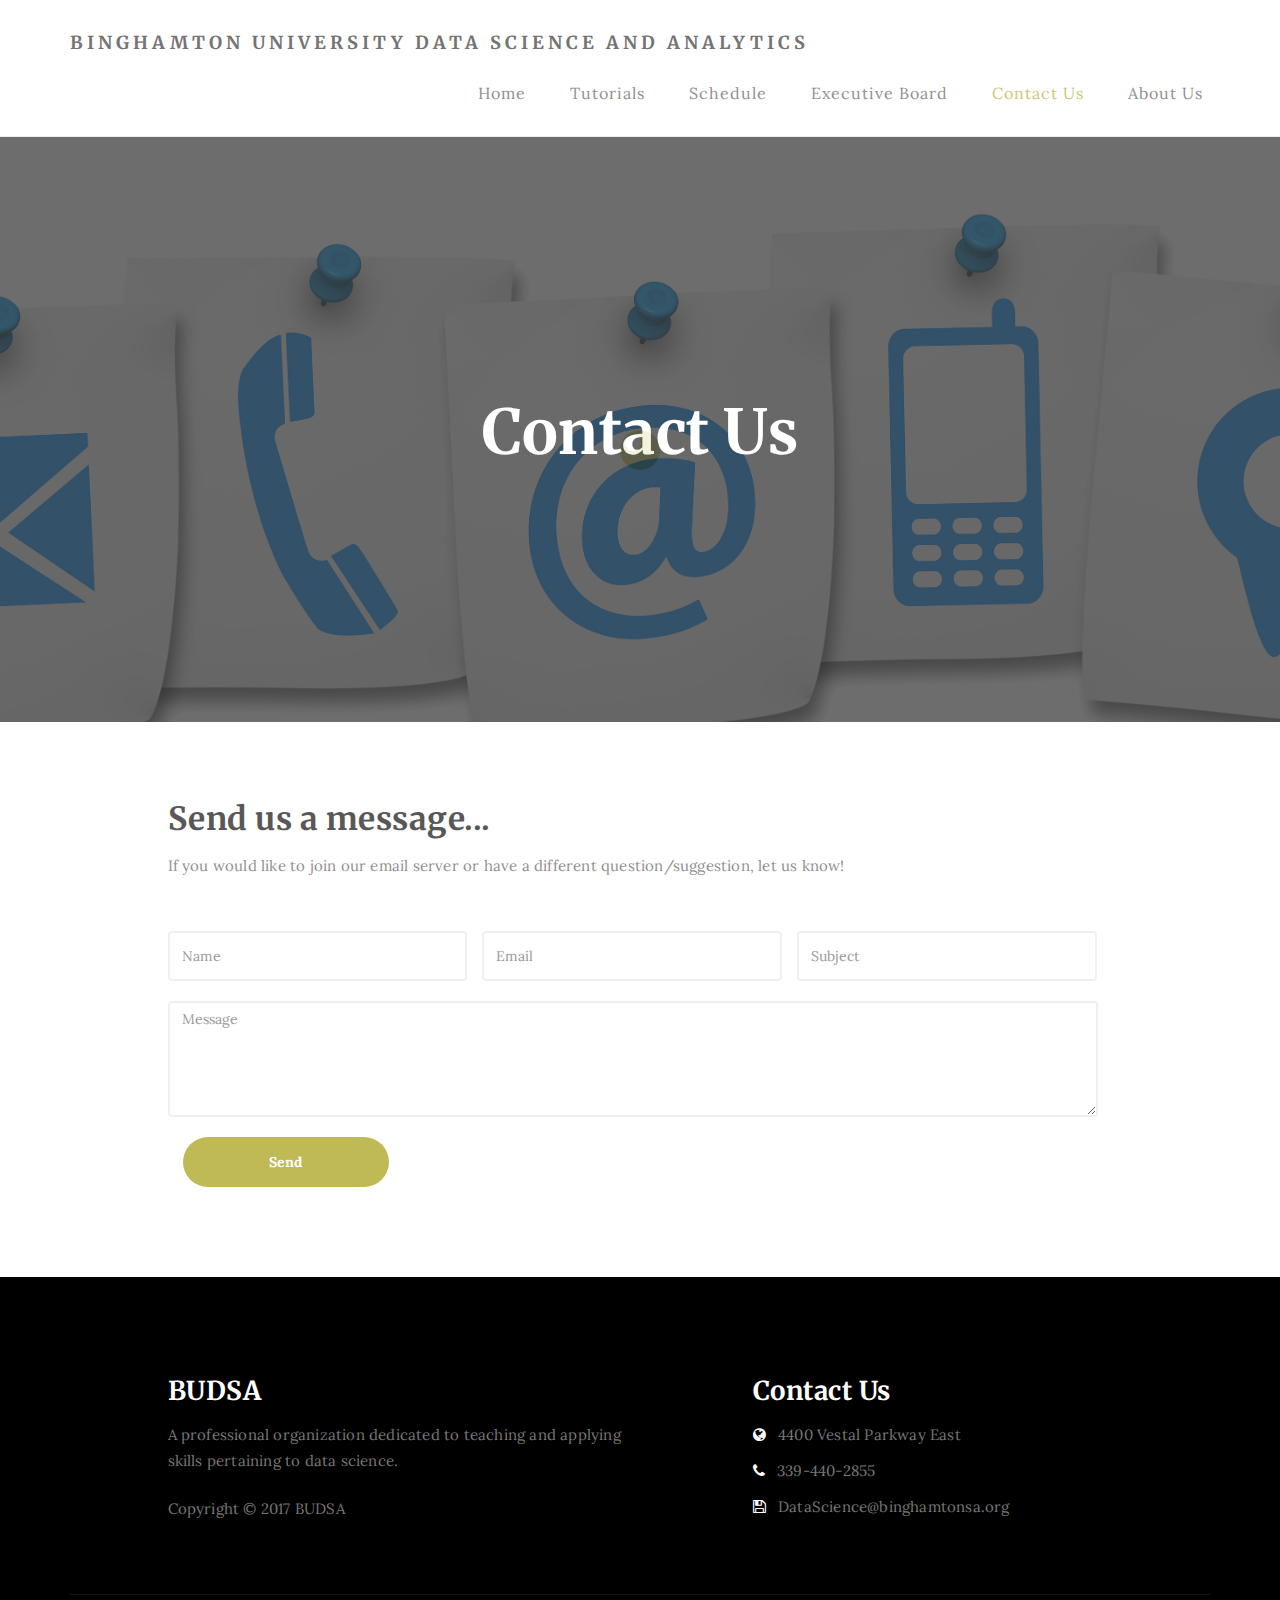
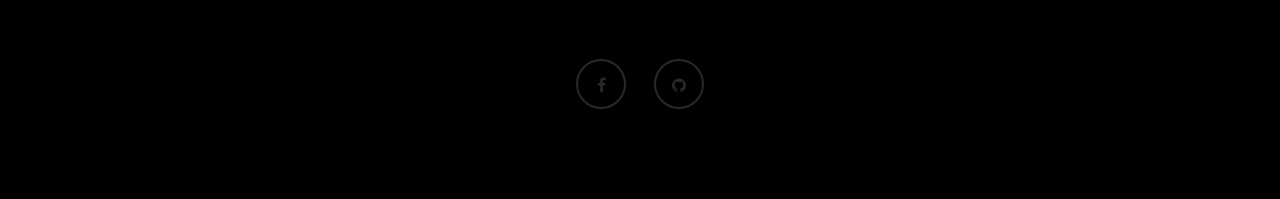
==== contact.html @ e764570f "Website" ====
<!DOCTYPE html>
<html lang="en">
<head>

<meta charset="UTF-8">
<meta http-equiv="X-UA-Compatible" content="IE=Edge">
<meta name="description" content="">
<meta name="keywords" content="">
<meta name="author" content="">
<meta name="viewport" content="width=device-width, initial-scale=1, maximum-scale=1">

<title>Neuron Template - Contact</title>
<!--

Template 2085 Neuron

http://www.tooplate.com/view/2085-neuron

-->
<link rel="stylesheet" href="css/bootstrap.min.css">
<link rel="stylesheet" href="css/font-awesome.min.css">

<!-- Main css -->
<link rel="stylesheet" href="css/style.css">
<link href="https://fonts.googleapis.com/css?family=Lora|Merriweather:300,400" rel="stylesheet">

</head>
<body>

<!-- PRE LOADER -->

<div class="preloader">
     <div class="sk-spinner sk-spinner-wordpress">
          <span class="sk-inner-circle"></span>
     </div>
</div>

<!-- Navigation section  -->


<div class="navbar navbar-default navbar-static-top" role="navigation">
     <div class="container">

          <div class="navbar-header">
               <button class="navbar-toggle" data-toggle="collapse" data-target=".navbar-collapse">
                    <span class="icon icon-bar"></span>
                    <span class="icon icon-bar"></span>
                    <span class="icon icon-bar"></span>
               </button>
               <a href="index.html" class="navbar-brand">Binghamton University Data Science and Analytics</a>
          </div>
          <div class="collapse navbar-collapse">
               <ul class="nav navbar-nav navbar-right">
                    <li><a href="index.html">Home</a></li>
                    <li><a href="tutorials.html">Tutorials</a></li>
                    <li><a href="schedule.html">Schedule</a></li>
                    <li><a href="eboard.html">Executive Board</a></li>
                    <li class = "active"><a href="contact.html">Contact Us</a></li>
                    <li><a href="about.html">About Us</a></li>
               </ul>
          </div>

  </div>
</div>

<!-- Home Section -->

<section id="home" class="main-contact parallax-section">
     <div class="overlay"></div>
     <div class="container">
          <div class="row">

               <div class="col-md-12 col-sm-12">
                    <h1>Contact Us</h1>
               </div>

          </div>
     </div>
</section>

<!-- Contact Section -->

<section id="contact">
     <div class="container">
          <div class="row">

               <div class="col-md-offset-1 col-md-10 col-sm-12">
                    <h2>Send us a message...</h2>
                    <p>If you would like to join our email server or have a different question/suggestion, let us know!</p>

                    <form action="contactForm.php" method="post">
                         <div class="col-md-4 col-sm-4">
                              <input name="name" type="text" class="form-control" id="name" placeholder="Name">
                         </div>
                         <div class="col-md-4 col-sm-4">
                              <input name="email" type="email" class="form-control" id="email" placeholder="Email">
                      	 </div>
                         <div class="col-md-4 col-sm-4">
                              <input name="subject" type="text" class="form-control" id="subject" placeholder="Subject">
                      	 </div>
                         <div class="col-md-12 col-sm-12">
                              <textarea name="message" rows="5" class="form-control" id="message" placeholder="Message"></textarea>
                         </div>
                         <div class="col-md-3 col-sm-6">
                              <input name="submit" type="submit" class="form-control" id="submit" value="Send">
                         </div>
                    </form>
               </div>

          </div>
     </div>
</section>

<!-- Footer Section -->
<footer>
     <div class="container">
          <div class="row">

               <div class="col-md-5 col-md-offset-1 col-sm-6">
                    <h3>BUDSA</h3>
                    <p>A professional organization dedicated to teaching and applying skills pertaining to data science.</p>
                    <div class="footer-copyright">
                         <p>Copyright &copy; 2017 BUDSA</p>
                    </div>
               </div>

               <div class="col-md-4 col-md-offset-1 col-sm-6">
                    <h3>Contact Us</h3>
                    <p><i class="fa fa-globe"></i> 4400 Vestal Parkway East</p>
                    <p><i class="fa fa-phone"></i> 339-440-2855</p>
                    <p><i class="fa fa-save"></i> DataScience@binghamtonsa.org</p>
               </div>

               <div class="clearfix col-md-12 col-sm-12">
                    <hr>
               </div>

               <div class="col-md-12 col-sm-12">
                    <ul class="social-icon">
                         <li><a href="https://www.facebook.com/BingDSA/" class="fa fa-facebook"></a></li>
                         <li><a href="https://github.com/budatascienceandanalytics" class="fa fa-github"></a></li>
                    </ul>
               </div>

          </div>
     </div>
</footer>

<!-- Back top -->
<a href="#back-top" class="go-top"><i class="fa fa-angle-up"></i></a>

<!-- SCRIPTS -->

<script src="js/jquery.js"></script>
<script src="js/bootstrap.min.js"></script>
<script src="js/jquery.parallax.js"></script>
<script src="js/custom.js"></script>

</body>
</html>
---- css/style.css ----
/*

Template 2085 Neuron

http://www.tooplate.com/view/2085-neuron

*/

body {
		background: #ffffff;
    font-family: 'Lora', serif;
    font-style: normal;
		font-weight: 300;
    overflow-x: hidden;
}


/*---------------------------------------
    Typorgraphy
-----------------------------------------*/

h1,h2,h3,h4,h5,h6 {
  font-family: 'Merriweather', serif;
  font-style: normal;
  font-weight: bold;
  letter-spacing: 0.5px;
}

h1 {
    font-size: 62px;
    padding-bottom: 14px;
    margin-bottom: 0px;
}

h2 {
  font-size: 32px;
}

h2,h3 {
  padding-bottom: 6px;
}

h3 {
  font-size: 26px;
}

h4 {
  color: #666;
  font-size: 12px;
  font-weight: normal;
  letter-spacing: 2px;
}

p {
    color: #777;
    font-size: 15px;
    font-weight: 300;
    line-height: 26px;
    letter-spacing: 0.2px;
}

.btn-success:focus {
  background-color: #000;
  border-color: transparent;
}


/*---------------------------------------
    General
-----------------------------------------*/

html{
  -webkit-font-smoothing: antialiased;
}

a {
  color: #4d638c;
  -webkit-transition: 0.5s;
  -o-transition: 0.5s;
  transition: 0.5s;
  text-decoration: none !important;
}
a:hover, a:active, a:focus {
  color: #4d638c;
  outline: none;
}

* {
  -webkit-box-sizing: border-box;
  -moz-box-sizing: border-box;
  box-sizing: border-box;
}

*:before,
*:after {
  -webkit-box-sizing: border-box;
  -moz-box-sizing: border-box;
  box-sizing: border-box;
}

#about,
#gallery,
#contact,
#blog,
#blog-single-post {
  padding-top: 60px;
  padding-bottom: 80px;
}

.main-about,
.main-single-post,
.main-gallery,
.main-contact,
.main-tutorials,
.main-eboard {
  height: 65vh;
}

.overlay {
  background: rgba(0,0,0,0.7 );
  width: 100%;
  height: 100vh;
  position: absolute;
  top: 0;
  left: 0;
  right: 0;
  bottom: 0;
}

.parallax-section {
  background-attachment: fixed !important;
  background-size: cover !important;
  overflow: hidden;
}


/*---------------------------------------
    Preloader section
-----------------------------------------*/

.preloader {
  position: fixed;
  top: 0;
  left: 0;
  width: 100%;
  height: 100%;
  z-index: 99999;
  display: flex;
  flex-flow: row nowrap;
  justify-content: center;
  align-items: center;
  background: none repeat scroll 0 0 #ffffff;
}

.sk-spinner-wordpress.sk-spinner {
  background-color: #bfba55;
  width: 40px;
  height: 40px;
  border-radius: 40px;
  position: relative;
  -webkit-animation: sk-innerCircle 1s linear infinite;
  animation: sk-innerCircle 1s linear infinite;
}

.sk-spinner-wordpress .sk-inner-circle {
  display: block;
  background-color: #ffffff;
  width: 16px;
  height: 16px;
  position: absolute;
  border-radius: 8px;
  top: 5px;
  left: 5px;
}

@-webkit-keyframes sk-innerCircle {
  0% {
    -webkit-transform: rotate(0);
            transform: rotate(0); }

  100% {
    -webkit-transform: rotate(360deg);
            transform: rotate(360deg); } }

@keyframes sk-innerCircle {
  0% {
    -webkit-transform: rotate(0);
            transform: rotate(0); }

  100% {
    -webkit-transform: rotate(360deg);
            transform: rotate(360deg); } }



/*---------------------------------------
    Main Navigation
-----------------------------------------*/

.navbar-default {
    background: #ffffff;
    margin: 0 !important;
    padding: 18px 0;
}

.navbar-default .navbar-brand {
  color: #555;
  font-family: 'Merriweather', serif;
  font-weight: bold;
  text-transform: uppercase;
  letter-spacing: 4px;
  margin: 0;
}

.navbar-default .navbar-nav li a {
    color: #777;
    font-size: 16px;
    letter-spacing: 1px;
    -webkit-transition: all 0.4s ease-in-out;
    transition: all 0.4s ease-in-out;
    padding-right: 22px;
    padding-left: 22px;
}

.navbar-default .navbar-nav > li a:hover {
    color: #bfba55 !important;
}

.navbar-default .navbar-nav > li > a:hover,
.navbar-default .navbar-nav > li > a:focus {
    color: #606066;
    background-color: transparent;
}

.navbar-default .navbar-nav li a:hover,
 .navbar-default .navbar-nav .active > a {
    color: #bfba55;
  }

.navbar-default .navbar-nav > .active > a,
.navbar-default .navbar-nav > .active > a:hover,
.navbar-default .navbar-nav > .active > a:focus {
    color: #bfba55;
    background-color: transparent;
}

.navbar-default .navbar-toggle {
     border: none;
     padding-top: 10px;
  }

.navbar-default .navbar-toggle .icon-bar {
    background: #bfba55;
    border-color: transparent;
  }

.navbar-default .navbar-toggle:hover,
.navbar-default .navbar-toggle:focus {
  background-color: transparent;
}



/*---------------------------------------
    Home section
-----------------------------------------*/

#home {
    background-size: cover;
    background-position: center center;
    color: #ffffff;
    display: -webkit-box;
    display: -webkit-flex;
     display: -ms-flexbox;
    display: flex;
    -webkit-box-align: center;
    -webkit-align-items: center;
    -ms-flex-align: center;
     align-items: center;
    position: relative;
    text-align: center;
}

.main-home {
  background: url('../images/home-bg.jpg') no-repeat;
  height: 100vh;
}

.main-about {
  background: url('../images/about-bg.jpg') no-repeat;
}

.main-single-post {
  background: url('../images/single-post-bg.jpg') no-repeat;
}

.main-gallery {
  background: url('../images/gallery-bg.jpg') no-repeat;
}

.main-contact {
  background: url('../images/contact-bg.jpg') no-repeat;
}

.main-eboard {
	background: url('../images/leaders.jpg') no-repeat;
}

.main-tutorials{
	background: url('../images/teach.jpg') no-repeat;
}

#particles-js {
  position: absolute;
  width: 100%;
  height: 100vh;
  top: 0;
  left: 0;
}

#home h4 {
  color: #bfba55;
}

#home .btn {
  background: #ffffff;
  border: 2px solid #ffffff;
  border-radius: 100px;
  color: #444;
  font-family: 'Merriweather', serif;
  font-size: 10px;
  font-weight: bold;
  letter-spacing: 2px;
  text-transform: uppercase;
  padding: 13px 22px;
  margin-top: 42px;
  transition: all 0.4s ease-in-out;
}

#home .btn:hover {
  background: transparent;
  border-color: #ffffff;
  color: #ffffff;
}



/*---------------------------------------
   About section
-----------------------------------------*/

#about .col-md-6 {
  padding-top: 22px;
  padding-bottom: 32px;
}

#about .col-md-6 img {
  padding: 22px 0px 22px 22px;
}

#about .col-md-4 {
  padding-bottom: 32px;
}

#about .col-md-4 img {
  padding-top: 12px;
}



/*---------------------------------------
   Gallery section
-----------------------------------------*/

#gallery span {
  display: block;
  padding-bottom: 32px;
}

#gallery .col-md-6 {
  padding-left: 0px;
  padding-right: 0px;
}

#gallery .gallery-thumb {
  background-color: #ffffff;
  box-shadow: 0px 1px 2px 0px rgba(90, 91, 95, 0.15);
  cursor: pointer;
  display: block;
  position: relative;
  top: 0px;
  transition: all 0.4s ease-in-out;
}

#gallery .gallery-thumb:hover {
  box-shadow: 0px 16px 22px 0px rgba(90, 91, 95, 0.3);
  top: -5px;
}

#gallery .gallery-thumb img {
  width: 100%;
}

#gallery .col-md-12 p {
  padding-top: 22px;
  text-align: center;
}



/*---------------------------------------
   Contact section
-----------------------------------------*/

#contact .col-md-4 {
  padding-left: 0px;
}

#contact .col-md-12 {
  padding-left: 0;
}

#contact form {
  padding-top: 32px;
}

#contact .form-control {
  border: 2px solid #f0f0f0;
  box-shadow: none;
  margin-top: 10px;
  margin-bottom: 10px;
  transition: all 0.4s ease-in-out;
}

#contact .form-control:hover {
  border-color: #555;
}

#contact input {
  height: 50px;
}

#contact input[type="submit"] {
  background: #bfba55;
  border-radius: 100px;
  border: none;
  color: #ffffff;
  font-weight: bold;
  transition: all 0.4s ease-in-out;
}

#contact input[type="submit"]:hover {
  background: #333;
}



/*---------------------------------------
   Blog section
-----------------------------------------*/

.blog-post-thumb {
  border-bottom: 1px solid #f0f0f0;
  padding-top: 32px;
  padding-bottom: 62px;
  margin-bottom: 32px;
}

.blog-post-thumb:last-child {
  border-bottom: 0px;
  padding-bottom: 32px;
  margin-bottom: 0px;
}

.blog-post-image,
.blog-post-video {
  padding-top: 22px;
  padding-bottom: 22px;
  width: 100%;
}

#about img,
.blog-post-image img {
  border-radius: 1px;
}

.blog-post-title a {
  color: #222;
}

.blog-post-title a:hover {
  color: #bfba55;
}

.blog-post-format {
  padding-bottom: 22px;
}

.blog-post-format span {
  letter-spacing: 0.5px;
  padding-right: 12px;
}

.blog-post-format span a {
  color: #333;
}

.blog-post-format span img {
  display: inline-block;
  width: 42px;
  margin-right: 4px;
}

.blog-post-des blockquote {
  margin: 22px;
}

.blog-post-des .btn {
  border-radius: 100px;
  color: #777;
  font-weight: bold;
  letter-spacing: 1px;
  padding: 14px 28px;
  margin-top: 26px;
  transition: all 0.4s ease-in-out;
}

.blog-post-des .btn:hover {
  background: #bfba55;
  border-color: transparent;
  color: #ffffff;
}

.blog-author {
  border-top: 1px solid #f0f0f0;
  border-bottom: 1px solid #f0f0f0;
  padding-top: 32px;
  padding-bottom: 32px;
  margin-top: 42px;
  margin-bottom: 42px;
}

.blog-author .media img {
  display: inline-block;
  width: 90px;
  margin-right: 12px;
}

.blog-author .media a,
.blog-comment .media h3 {
  color: #444;
  font-size: 18px;
  letter-spacing: 1px;
}

.blog-comment {
  border-bottom: 1px solid #f0f0f0;
  padding-bottom: 32px;
  margin-bottom: 42px;
}

.blog-comment .media:nth-child(2) {
  padding-top: 22px;
}

.blog-comment .media img {
  width: 82px;
  margin-right: 12px;
}

.blog-comment .media h3 {
  display: inline-block;
  padding-right: 14px;
}


.blog-comment-form h3 {
  padding-bottom: 18px;
}

#about .col-md-6, #about .col-md-4,
.blog-comment-form .col-md-4 {
  padding-left: 0px;
}

.blog-comment-form .form-control {
  box-shadow: none;
  border: 2px solid #f0f0f0;
  margin-top: 10px;
  margin-bottom: 10px;
  transition: all 0.4s ease-in-out;
}

.blog-comment-form .form-control:hover {
  border-color: #555;
}

.blog-comment-form input {
  height: 45px;
}

.blog-comment-form input[type="submit"] {
  background: #bfba55;
  border-radius: 100px;
  border: none;
  color: #ffffff;
  font-weight: bold;
  transition: all 0.4s ease-in-out;
}

.blog-comment-form input[type="submit"]:hover {
  background: #333;
  border-color: transparent;
  color: #ffffff;
}



/*---------------------------------------
   Blog Single Post section
-----------------------------------------*/

#blog-single-post .blog-single-post-image {
  padding-top: 22px;
}

#blog-single-post .blog-single-post-image .col-md-4 {
  padding-left: 0px;
  padding-right: 0px;
  padding-bottom: 22px;
}

#blog-single-post .blog-single-post-image img {
  border-radius: 1px;
  padding-right: 12px;
}

#blog-single-post .blog-post-des h3 {
  padding-top: 16px;
}



/*---------------------------------------
   Footer section
-----------------------------------------*/

footer {
    background: #000;
    color: #ffffff;
    padding: 80px 0px;
    position: relative;
}

footer .col-md-4 .fa {
  color: #ffffff;
  padding-right: 8px;
}

footer hr {
  border-color: #121212;
  margin-top: 62px;
  margin-bottom: 42px;
}

footer .footer-copyright {
  padding-top: 12px;
}



/* Back top */
.go-top {
  background-color: #ffffff;
  box-shadow: 1px 1.732px 12px 0px rgba( 0, 0, 0, .14 ), 1px 1.732px 3px 0px rgba( 0, 0, 0, .12 );
  transition : all 1s ease;
  bottom: 2em;
  right: 2em;
  color: #333;
  font-size: 24px;
  display: none;
  position: fixed;
  text-decoration: none;
  width: 40px;
  height: 40px;
  line-height: 38px;
  text-align: center;
  border-radius: 100%;
}

.go-top:hover {
    background: #bfba55;
    color: #ffffff;
}



/*---------------------------------------
   Social icon
-----------------------------------------*/

.social-icon {
    position: relative;
    padding: 0;
    margin: 0;
    text-align: center;
}

.social-icon li {
    display: inline-block;
    list-style: none;
}

.social-icon li a {
    border: 2px solid #292929;
    color: #292929;
    border-radius: 100px;
    cursor: pointer;
    font-size: 16px;
    text-decoration: none;
    transition: all 0.4s ease-in-out;
    width: 50px;
    height: 50px;
    line-height: 50px;
    text-align: center;
    vertical-align: middle;
    position: relative;
    margin: 22px 12px 10px 12px;
}

.social-icon li a:hover {
    border-color: #bfba55;
    color: #bfba55;
    transform: scale(1.1);
}



/*---------------------------------------
   Mobile Responsive
-----------------------------------------*/

@media (max-width: 980px) {

  .main-about,
  .main-single-post,
  .main-gallery,
  .main-contact,
	.main-eboard,
	.main-tutorials {
    height: 35vh;
  }

}


@media (max-width: 768px) {

  h1 {
    font-size: 52px;
  }

  h2 {
    font-size: 26px;
  }

  #about .col-md-6 img {
    padding-left: 0px;
  }

  #blog-single-post .blog-single-post-image img {
    padding-bottom: 22px;
  }

  footer .col-md-4 {
    padding-top: 22px;
  }

}


@media (max-width: 650px) {

  h1 {
    font-size: 42px;
  }

  #about, #gallery,
  #contact,
  #blog, #blog-single-post {
    padding-top: 60px;
    padding-bottom: 60px;
  }

}
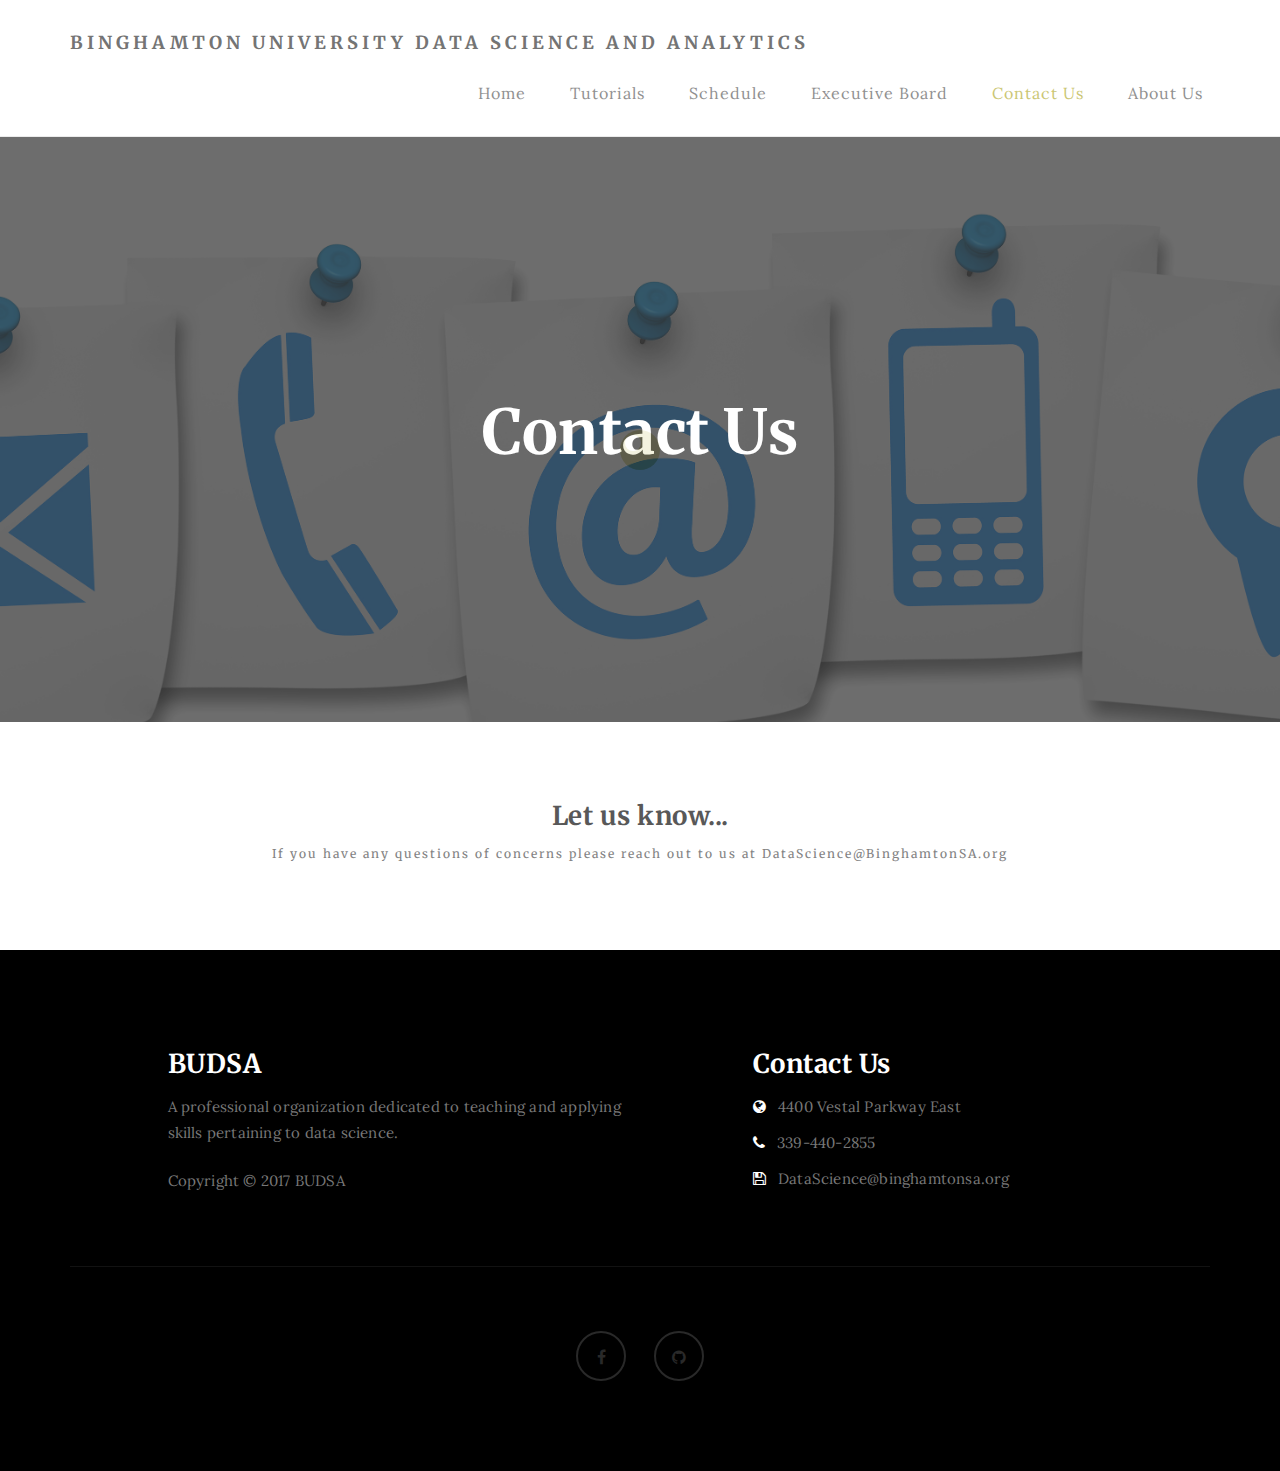
==== commit 20f0dc93: "Temporarily closed contact form" ====
--- a/contact.html
+++ b/contact.html
@@ -10,6 +10,7 @@
 <meta name="viewport" content="width=device-width, initial-scale=1, maximum-scale=1">
 
 <title>Neuron Template - Contact</title>
+
 <!--
 
 Template 2085 Neuron
@@ -83,10 +84,19 @@
 <section id="contact">
      <div class="container">
           <div class="row">
-
-               <div class="col-md-offset-1 col-md-10 col-sm-12">
+            <center>
+            <div class="blog-post-title">
+                 <h3>Let us know...</h3>
+            </div>
+            <div class="blog-post-des">
+              <h4>If you have any questions of concerns please reach out to us at DataScience@BinghamtonSA.org</h4>
+            </div>
+          </center>
+               <!-- <div class="col-md-offset-1 col-md-10 col-sm-12">
                     <h2>Send us a message...</h2>
                     <p>If you would like to join our email server or have a different question/suggestion, let us know!</p>
+
+                    <?php include "contactForm.php";?>
 
                     <form action="contactForm.php" method="post">
                          <div class="col-md-4 col-sm-4">
@@ -105,7 +115,7 @@
                               <input name="submit" type="submit" class="form-control" id="submit" value="Send">
                          </div>
                     </form>
-               </div>
+               </div> -->
 
           </div>
      </div>
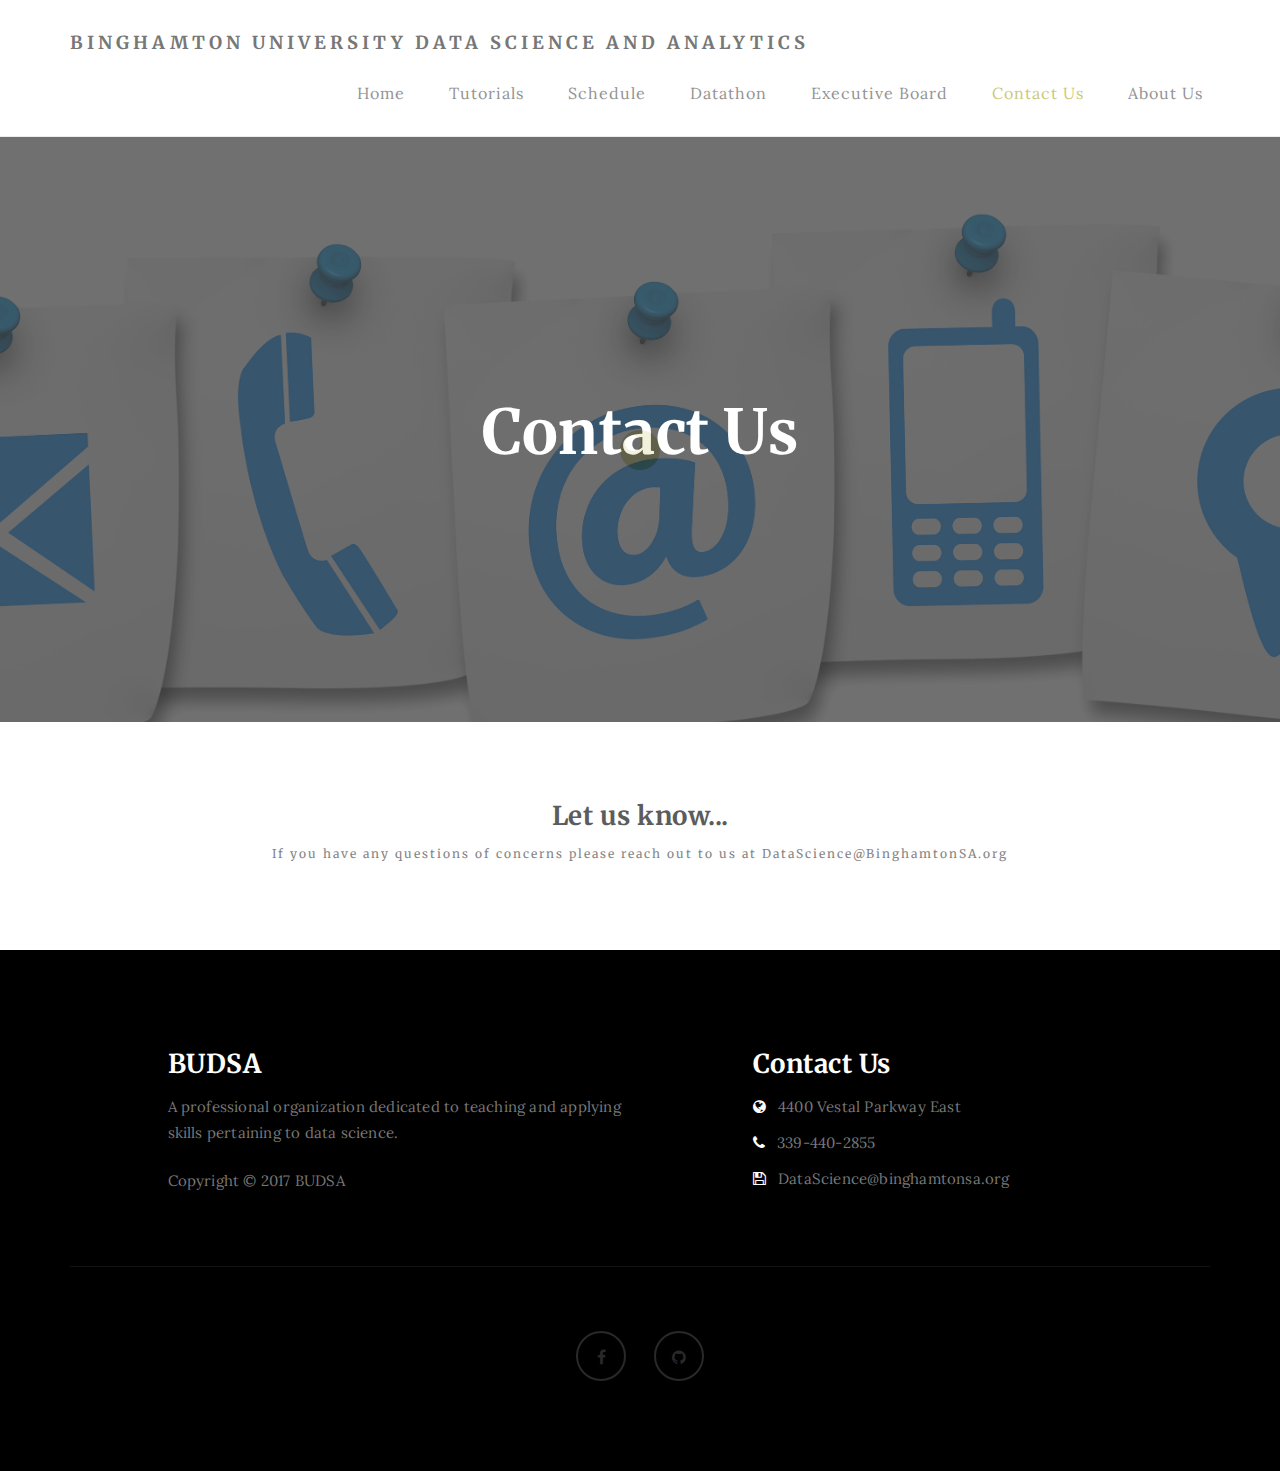
==== commit 094c8bb5: "Updated for new EBoard and with link to datathon. Still needs to use a new schedule and add datathon" ====
--- a/contact.html
+++ b/contact.html
@@ -55,6 +55,7 @@
                     <li><a href="index.html">Home</a></li>
                     <li><a href="tutorials.html">Tutorials</a></li>
                     <li><a href="schedule.html">Schedule</a></li>
+                    <li><a href="datathon.html">Datathon</a></li>
                     <li><a href="eboard.html">Executive Board</a></li>
                     <li class = "active"><a href="contact.html">Contact Us</a></li>
                     <li><a href="about.html">About Us</a></li>
